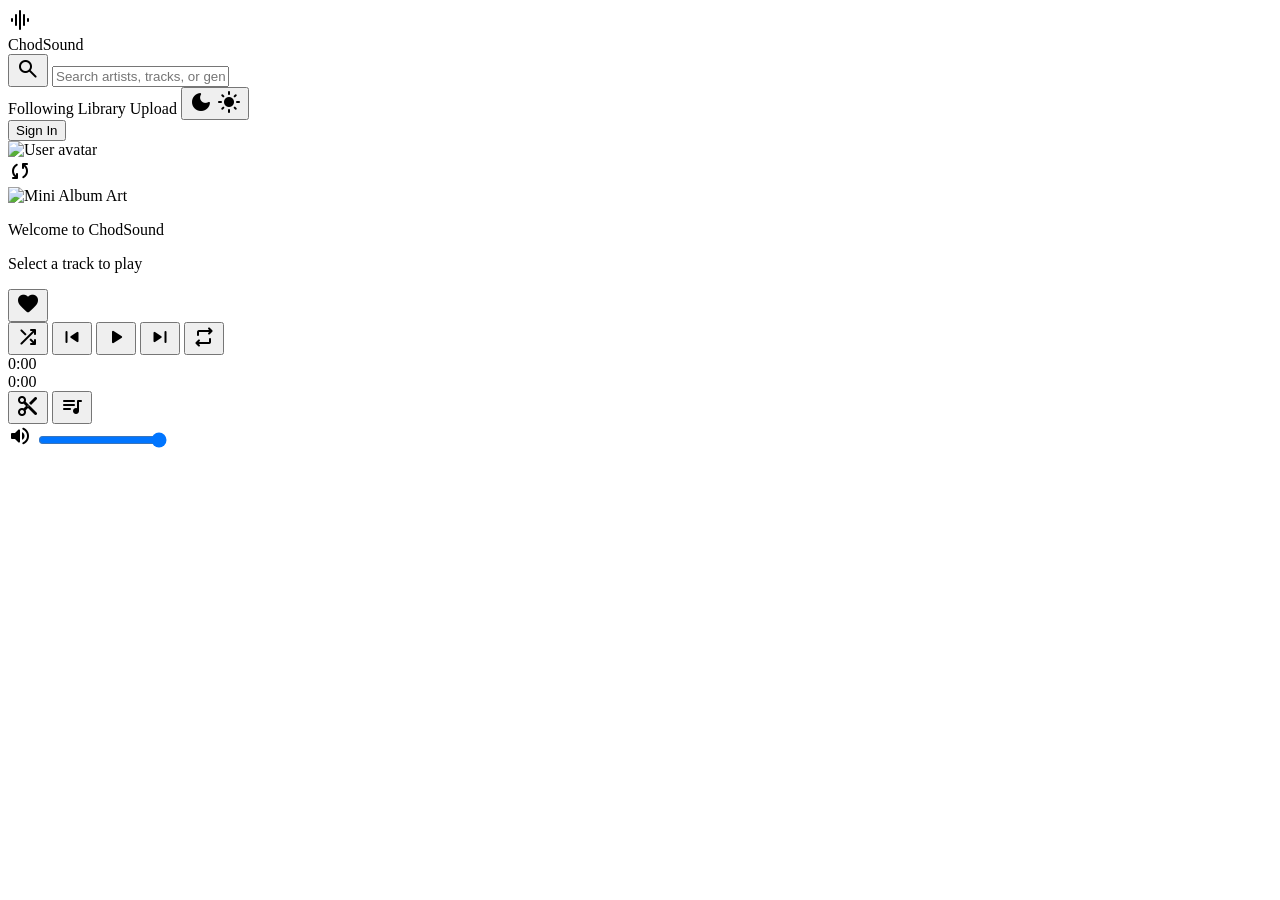
==== index.html @ 678fdea8 "main" ====
<!DOCTYPE html>
<html class="dark" lang="en">

<head>
  <meta charset="utf-8" />
  <meta content="width=device-width, initial-scale=1.0" name="viewport" />
  <title>ChodSound - Audio Cropper Management</title>
  <!-- Tailwind CSS -->
  <script src="https://cdn.tailwindcss.com?plugins=forms,typography"></script>
  <script>
    tailwind.config = {
      darkMode: "class",
      theme: {
        extend: {
          colors: {
            primary: "#00609b",
            "brand-darkest": "#001d3d",
            "brand-deep": "#003566",
            "brand-muted": "#669bbc",
            "brand-light": "#b9d6f2",
            "background-light": "#f1f5f9",
            "background-dark": "#020617",
            "deep-navy": "#001b3d",
            "accent-blue": "#6a9ab0",
            "soft-blue": "#b2c8df",
            navy: {
              900: "#001B3D",
              800: "#002852",
              700: "#00325F",
            },
            accent: {
              light: "#B8D0E0",
              medium: "#6B9CB5",
            },
            "surface-light": "#ffffff",
            "surface-dark": "#0f172a"
          },
          fontFamily: {
            display: ["Inter", "sans-serif"],
            sans: ["Inter", "sans-serif"],
          },
          borderRadius: {
            DEFAULT: "0.75rem",
          },
        },
      },
    };
  </script>

  <!-- Fonts & Icons -->
  <link href="https://fonts.googleapis.com" rel="preconnect" />
  <link crossorigin="" href="https://fonts.gstatic.com" rel="preconnect" />
  <link href="https://fonts.googleapis.com/css2?family=Inter:wght@300;400;500;600;700&display=swap" rel="stylesheet" />
  <link href="https://fonts.googleapis.com/css2?family=Plus+Jakarta+Sans:wght@400;500;600;700;800&display=swap"
    rel="stylesheet" />
  <link
    href="https://fonts.googleapis.com/css2?family=Material+Symbols+Rounded:opsz,wght,FILL,GRAD@20..48,100..700,0..1,-50..200"
    rel="stylesheet" />
  <link
    href="https://fonts.googleapis.com/css2?family=Material+Symbols+Outlined:opsz,wght,FILL,GRAD@20..48,100..700,0..1,-50..200"
    rel="stylesheet" />
  <link href="https://fonts.googleapis.com/icon?family=Material+Icons+Outlined" rel="stylesheet" />
  <link rel="stylesheet" href="https://cdnjs.cloudflare.com/ajax/libs/font-awesome/6.4.0/css/all.min.css">

  <!-- Wavesurfer.js & Audio Processing plugins -->
  <script src="https://unpkg.com/wavesurfer.js@7/dist/wavesurfer.min.js"></script>
  <script src="https://unpkg.com/wavesurfer.js@7/dist/plugins/regions.min.js"></script>
  <script src="https://cdn.jsdelivr.net/npm/lamejs@1.2.1/lame.min.js"></script>
  
  <!-- Cropper.js -->
  <link href="https://cdnjs.cloudflare.com/ajax/libs/cropperjs/1.6.1/cropper.min.css" rel="stylesheet">
  <script src="https://cdnjs.cloudflare.com/ajax/libs/cropperjs/1.6.1/cropper.min.js"></script>

  <style>
    .material-symbols-rounded,
    .material-symbols-outlined {
      font-variation-settings: 'FILL' 1, 'wght' 400, 'GRAD' 0, 'opsz' 24;
    }

    /* Custom scrollbar */
    ::-webkit-scrollbar {
      width: 8px;
    }

    ::-webkit-scrollbar-track {
      background: transparent;
    }

    ::-webkit-scrollbar-thumb {
      background: #334155;
      border-radius: 10px;
    }

    ::-webkit-scrollbar-thumb:hover {
      background: #475569;
    }
  </style>
</head>

<body
  class="font-display bg-background-light dark:bg-background-dark text-slate-900 dark:text-slate-100 min-h-screen flex flex-col pb-24 transition-colors duration-300">

  <!-- Global Header / Navbar -->
  <header
    class="sticky top-0 z-50 bg-white/80 dark:bg-background-dark/80 backdrop-blur-md border-b border-slate-200 dark:border-slate-800">
    <div class="max-w-7xl mx-auto px-6 h-16 flex items-center justify-between gap-8">
      <div class="flex items-center gap-2 cursor-pointer nav-link" data-route="home">
        <div class="w-8 h-8 bg-primary rounded-lg flex items-center justify-center text-white">
          <span class="material-symbols-rounded text-xl">graphic_eq</span>
        </div>
        <span class="font-bold text-xl tracking-tight text-primary">ChodSound</span>
      </div>

      <form id="search-form" class="flex-1 max-w-xl relative hidden md:block">
        <button type="submit"
          class="absolute inset-y-0 left-3 flex items-center text-slate-400 hover:text-primary transition-colors">
          <span class="material-symbols-rounded">search</span>
        </button>
        <input id="global-search-input"
          class="w-full bg-slate-100 dark:bg-slate-800/50 border-none rounded-full py-2 pl-10 pr-4 focus:ring-2 focus:ring-primary text-sm placeholder-slate-500 outline-none"
          placeholder="Search artists, tracks, or genres..." type="text" />
      </form>

      <nav class="hidden md:flex items-center gap-6">
        <a class="text-sm font-medium hover:text-primary transition-colors cursor-pointer nav-link"
          data-route="following">Following</a>
        <a class="text-sm font-medium hover:text-primary transition-colors cursor-pointer nav-link"
          data-route="profile">Library</a>
        <a class="px-4 py-2 bg-primary text-white text-sm font-semibold rounded-full hover:opacity-90 transition-opacity cursor-pointer shadow-lg shadow-primary/20 nav-link"
          data-route="upload">Upload</a>

        <button
          class="flex items-center justify-center p-2 rounded-full hover:bg-slate-100 dark:hover:bg-slate-800 transition-colors"
          onclick="document.documentElement.classList.toggle('dark')">
          <span class="material-symbols-rounded block dark:hidden">dark_mode</span>
          <span class="material-symbols-rounded hidden dark:block">light_mode</span>
        </button>

        <!-- Auth Section -->
        <div id="auth-container" class="flex items-center gap-3">
          <button class="text-sm font-semibold hover:text-primary cursor-pointer nav-link" data-route="auth">Sign
            In</button>
        </div>

        <!-- User Profile -->
        <div id="user-menu" class="hidden flex items-center gap-3">
          <div
            class="w-8 h-8 rounded-full bg-slate-300 dark:bg-slate-700 overflow-hidden border border-slate-200 dark:border-slate-700 cursor-pointer nav-link"
            data-route="profile">
            <img id="header-user-avatar" alt="User avatar"
              src="https://ui-avatars.com/api/?name=User&background=1e293b&color=fff" />
          </div>
        </div>
      </nav>
    </div>
  </header>

  <!-- Main Content Injection Point -->
  <div id="app-content" class="w-full flex-1">
    <!-- Fetched HTML will be injected here via app.js -->
    <div class="flex justify-center items-center h-64">
      <span class="material-symbols-rounded animate-spin text-4xl text-primary">sync</span>
    </div>
  </div>

  <!-- Global Persistent Footer Player -->
  <footer
    class="fixed bottom-0 inset-x-0 h-24 bg-white/90 dark:bg-brand-darkest/90 backdrop-blur-xl border-t border-slate-200 dark:border-slate-800 z-[100] px-6 flex items-center justify-between shadow-[0_-4px_20px_rgba(0,0,0,0.05)] dark:shadow-[0_-4px_20px_rgba(0,0,0,0.2)]">
    <div class="flex items-center gap-4 w-1/4">
      <img alt="Mini Album Art" id="player-art"
        class="w-12 h-12 rounded shadow object-cover hover:scale-105 transition-transform cursor-pointer hidden"
        data-route="audioplay"
        src="https://images.unsplash.com/photo-1614149162883-504ce4d1ed15?auto=format&fit=crop&w=200&q=80" />

      <div class="hidden sm:block cursor-pointer min-w-0" data-route="audioplay">
        <p class="font-bold text-sm truncate" id="player-title">Welcome to ChodSound</p>
        <p class="text-xs text-slate-500 dark:text-slate-400 truncate" id="player-artist">Select a track to play</p>
      </div>

      <button class="ml-2 text-slate-400 hover:text-pink-500 transition-colors hidden lg:block" id="btn-like-player">
        <span class="material-symbols-rounded text-xl">favorite</span>
      </button>
    </div>

    <div class="flex-1 max-w-2xl flex flex-col items-center gap-2">
      <div class="flex items-center gap-4 md:gap-6">
        <button id="btn-shuffle" class="text-slate-400 hover:text-primary transition-colors hidden sm:block"><span
            class="material-symbols-rounded">shuffle</span></button>
        <button class="text-slate-500 dark:text-slate-300 hover:text-primary transition-colors" id="btn-prev"><span
            class="material-symbols-rounded text-[28px]">skip_previous</span></button>
        <button
          class="w-12 h-12 bg-primary text-white rounded-full flex items-center justify-center hover:scale-105 active:scale-95 transition-all shadow-md shadow-primary/30"
          id="btn-play-pause">
          <span class="material-symbols-rounded fill-current text-[32px]" id="play-icon">play_arrow</span>
        </button>
        <button class="text-slate-500 dark:text-slate-300 hover:text-primary transition-colors" id="btn-next"><span
            class="material-symbols-rounded text-[28px]">skip_next</span></button>
        <button id="btn-repeat" class="text-slate-400 hover:text-primary transition-colors hidden sm:block"><span
            class="material-symbols-rounded">repeat</span></button>
      </div>

      <div class="w-full flex items-center gap-3 px-4">
        <span class="text-[10px] font-bold text-slate-400 font-mono w-8 text-right" id="time-current">0:00</span>
        <div class="flex-1 h-2 bg-slate-200 dark:bg-slate-700/50 rounded-full relative group cursor-pointer"
          id="player-progress-container">
          <div
            class="absolute inset-y-0 left-0 w-[0%] bg-primary rounded-full transition-all duration-100 ease-linear pointer-events-none"
            id="player-progress"></div>
          <!-- Visible handle on hover -->
          <div
            class="absolute top-1/2 left-[0%] -translate-y-1/2 w-4 h-4 bg-white border-4 border-primary rounded-full opacity-0 group-hover:opacity-100 transition-opacity shadow-lg pointer-events-none"
            id="player-thumb"></div>
        </div>
        <span class="text-[10px] font-bold text-slate-400 font-mono w-8" id="time-total">0:00</span>
      </div>
    </div>

    <div class="flex items-center justify-end gap-4 md:gap-6 w-1/4">
      <button class="text-slate-400 hover:text-primary transition-colors hidden xl:block nav-link"
        data-route="croppload" title="Crop & Download">
        <span class="material-symbols-rounded">content_cut</span>
      </button>
      <button class="text-slate-400 hover:text-primary transition-colors hidden xl:block" id="btn-playlist-player"
        title="Add to Playlist">
        <span class="material-symbols-rounded">queue_music</span>
      </button>
      <div class="flex items-center gap-2 group cursor-pointer" id="volume-container">
        <span class="material-symbols-rounded text-slate-400 group-hover:text-primary transition-colors text-sm"
          id="btn-volume">volume_up</span>
        <input type="range" class="w-20 accent-primary hidden md:block" id="volume-slider" min="0" max="1" step="0.01"
          value="1" title="Volume slider" aria-label="Volume">
      </div>
    </div>
  </footer>

  <!-- Hidden Audio Element -->
  <audio id="core-audio-element" src="" preload="metadata"></audio>

  <!-- ChodSound Unified Logic v4 -->
  <script src="https://cdn.jsdelivr.net/npm/@supabase/supabase-js@2"></script>
  <script src="js/chod-app-bundle-v4.js?v=4.1" defer></script>
</body>

</html>
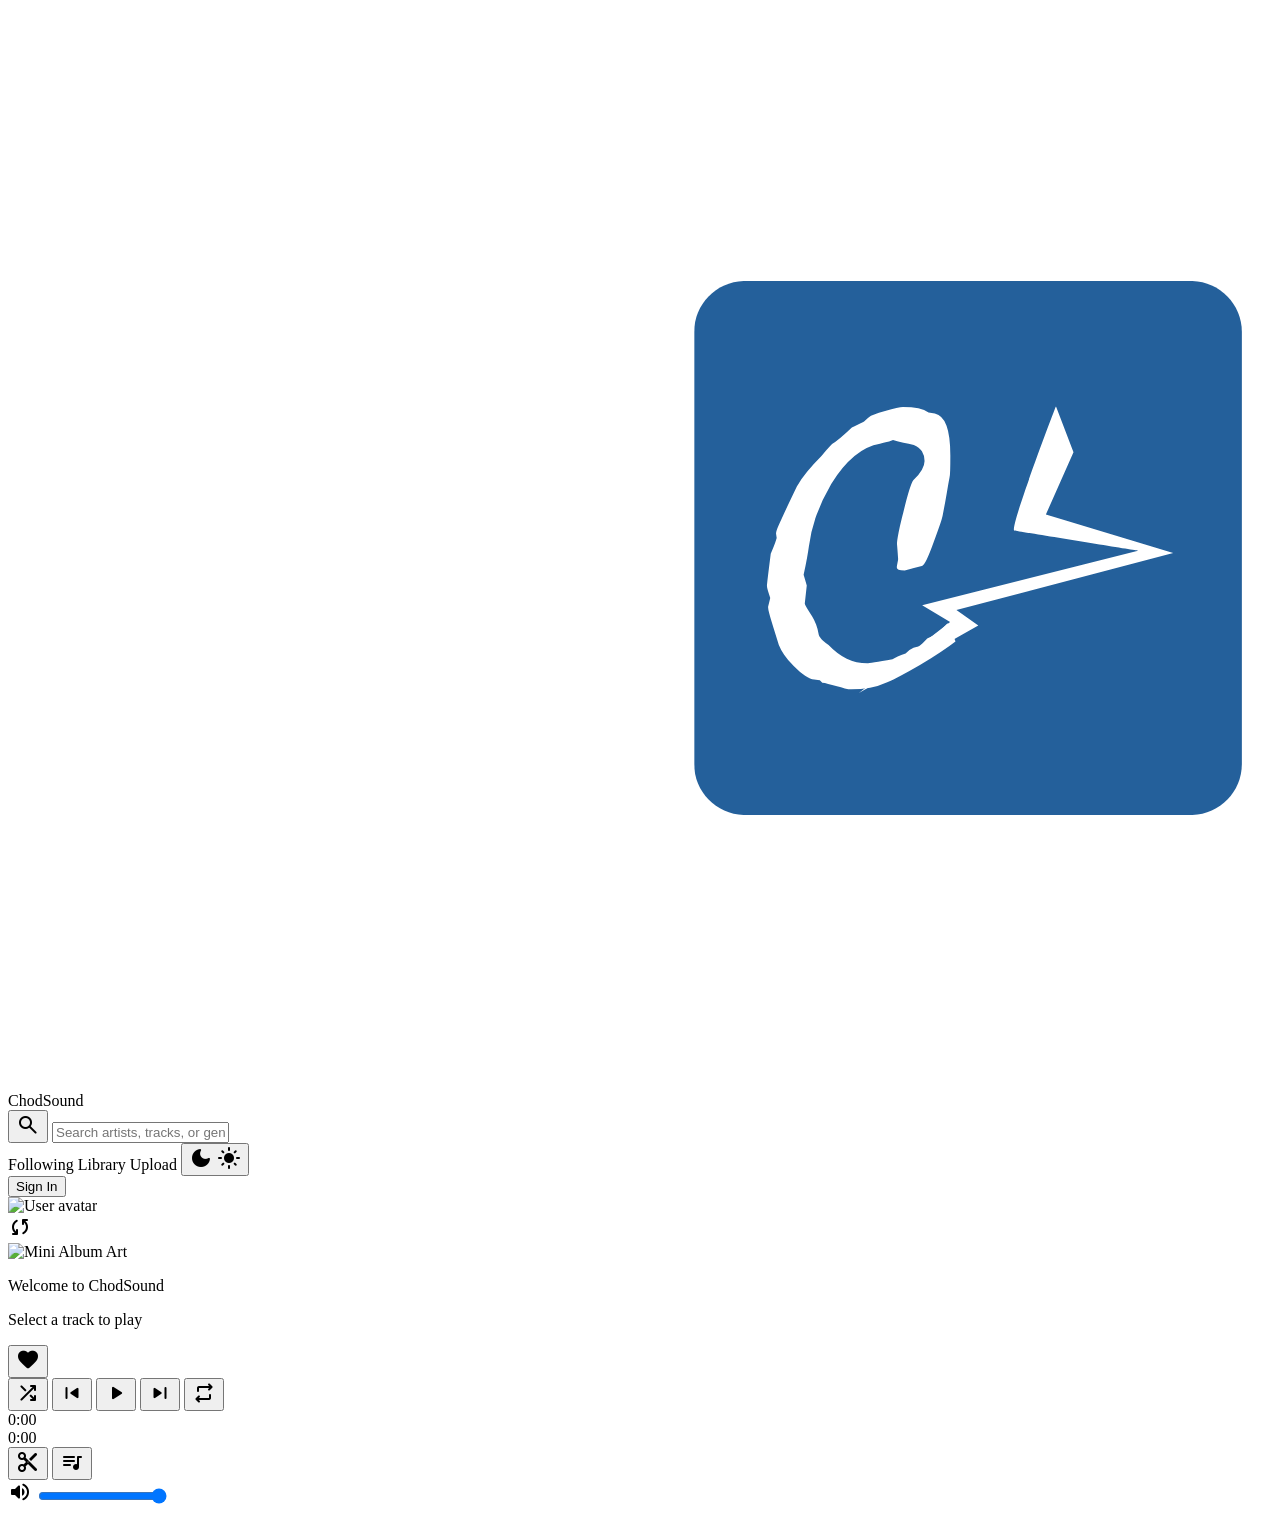
==== commit 66056789: "Best" ====
--- a/index.html
+++ b/index.html
@@ -104,10 +104,8 @@
   <header
     class="sticky top-0 z-50 bg-white/80 dark:bg-background-dark/80 backdrop-blur-md border-b border-slate-200 dark:border-slate-800">
     <div class="max-w-7xl mx-auto px-6 h-16 flex items-center justify-between gap-8">
-      <div class="flex items-center gap-2 cursor-pointer nav-link" data-route="home">
-        <div class="w-8 h-8 bg-primary rounded-lg flex items-center justify-center text-white">
-          <span class="material-symbols-rounded text-xl">graphic_eq</span>
-        </div>
+      <div class="flex items-center gap-3 cursor-pointer nav-link" data-route="home">
+        <img src="Assets/image/CS.png" alt="ChodSound Logo" class="w-10 h-10 object-contain rounded-xl shadow-md border border-slate-100 dark:border-slate-800">
         <span class="font-bold text-xl tracking-tight text-primary">ChodSound</span>
       </div>
 
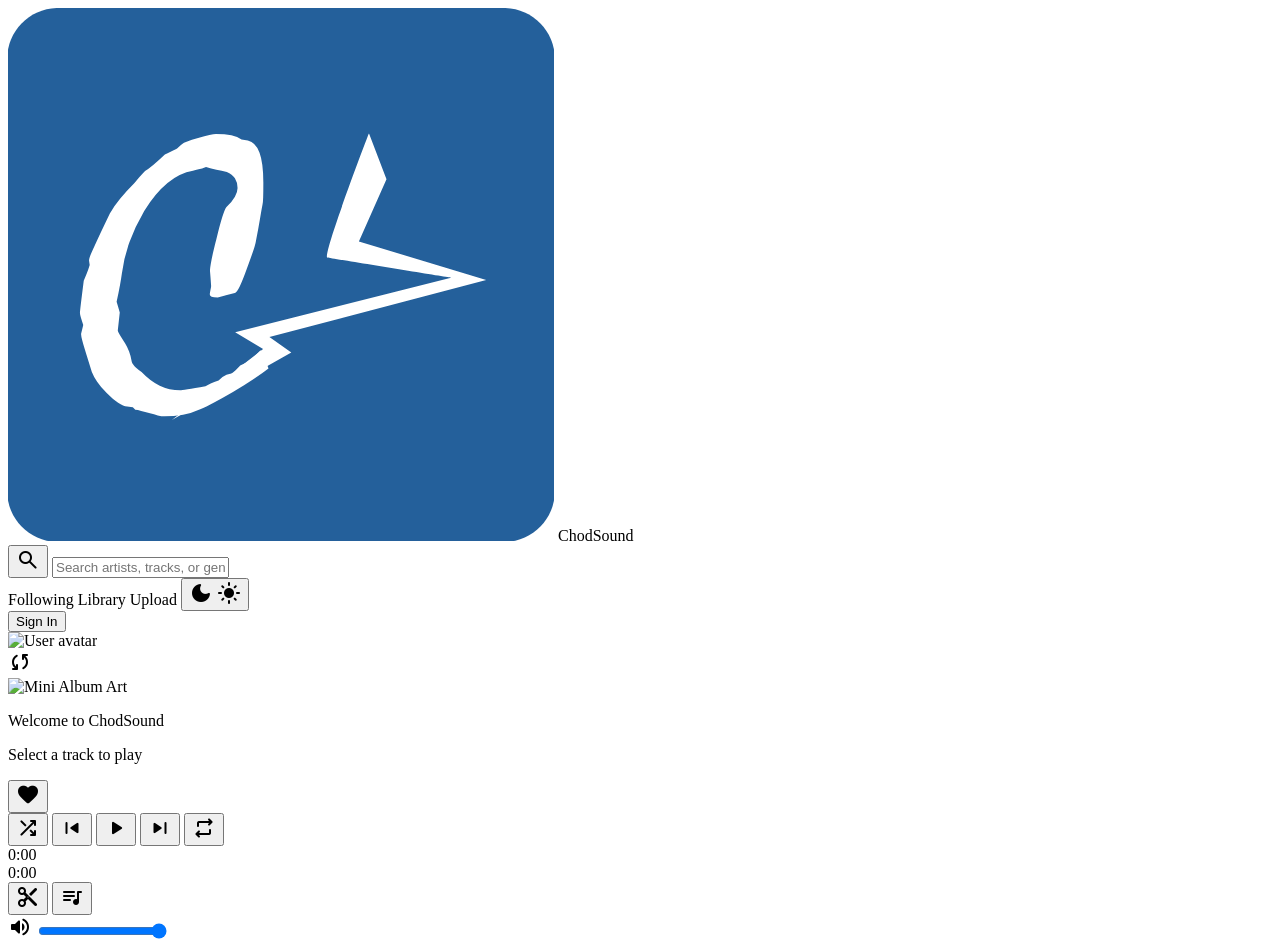
==== commit 952f973f: "max" ====
--- a/index.html
+++ b/index.html
@@ -63,8 +63,8 @@
   <link rel="stylesheet" href="https://cdnjs.cloudflare.com/ajax/libs/font-awesome/6.4.0/css/all.min.css">
 
   <!-- Wavesurfer.js & Audio Processing plugins -->
-  <script src="https://unpkg.com/wavesurfer.js@7/dist/wavesurfer.min.js"></script>
-  <script src="https://unpkg.com/wavesurfer.js@7/dist/plugins/regions.min.js"></script>
+  <script src="https://unpkg.com/wavesurfer.js@7.7.15/dist/wavesurfer.min.js"></script>
+  <script src="https://unpkg.com/wavesurfer.js@7.7.15/dist/plugins/regions.min.js"></script>
   <script src="https://cdn.jsdelivr.net/npm/lamejs@1.2.1/lame.min.js"></script>
   
   <!-- Cropper.js -->
